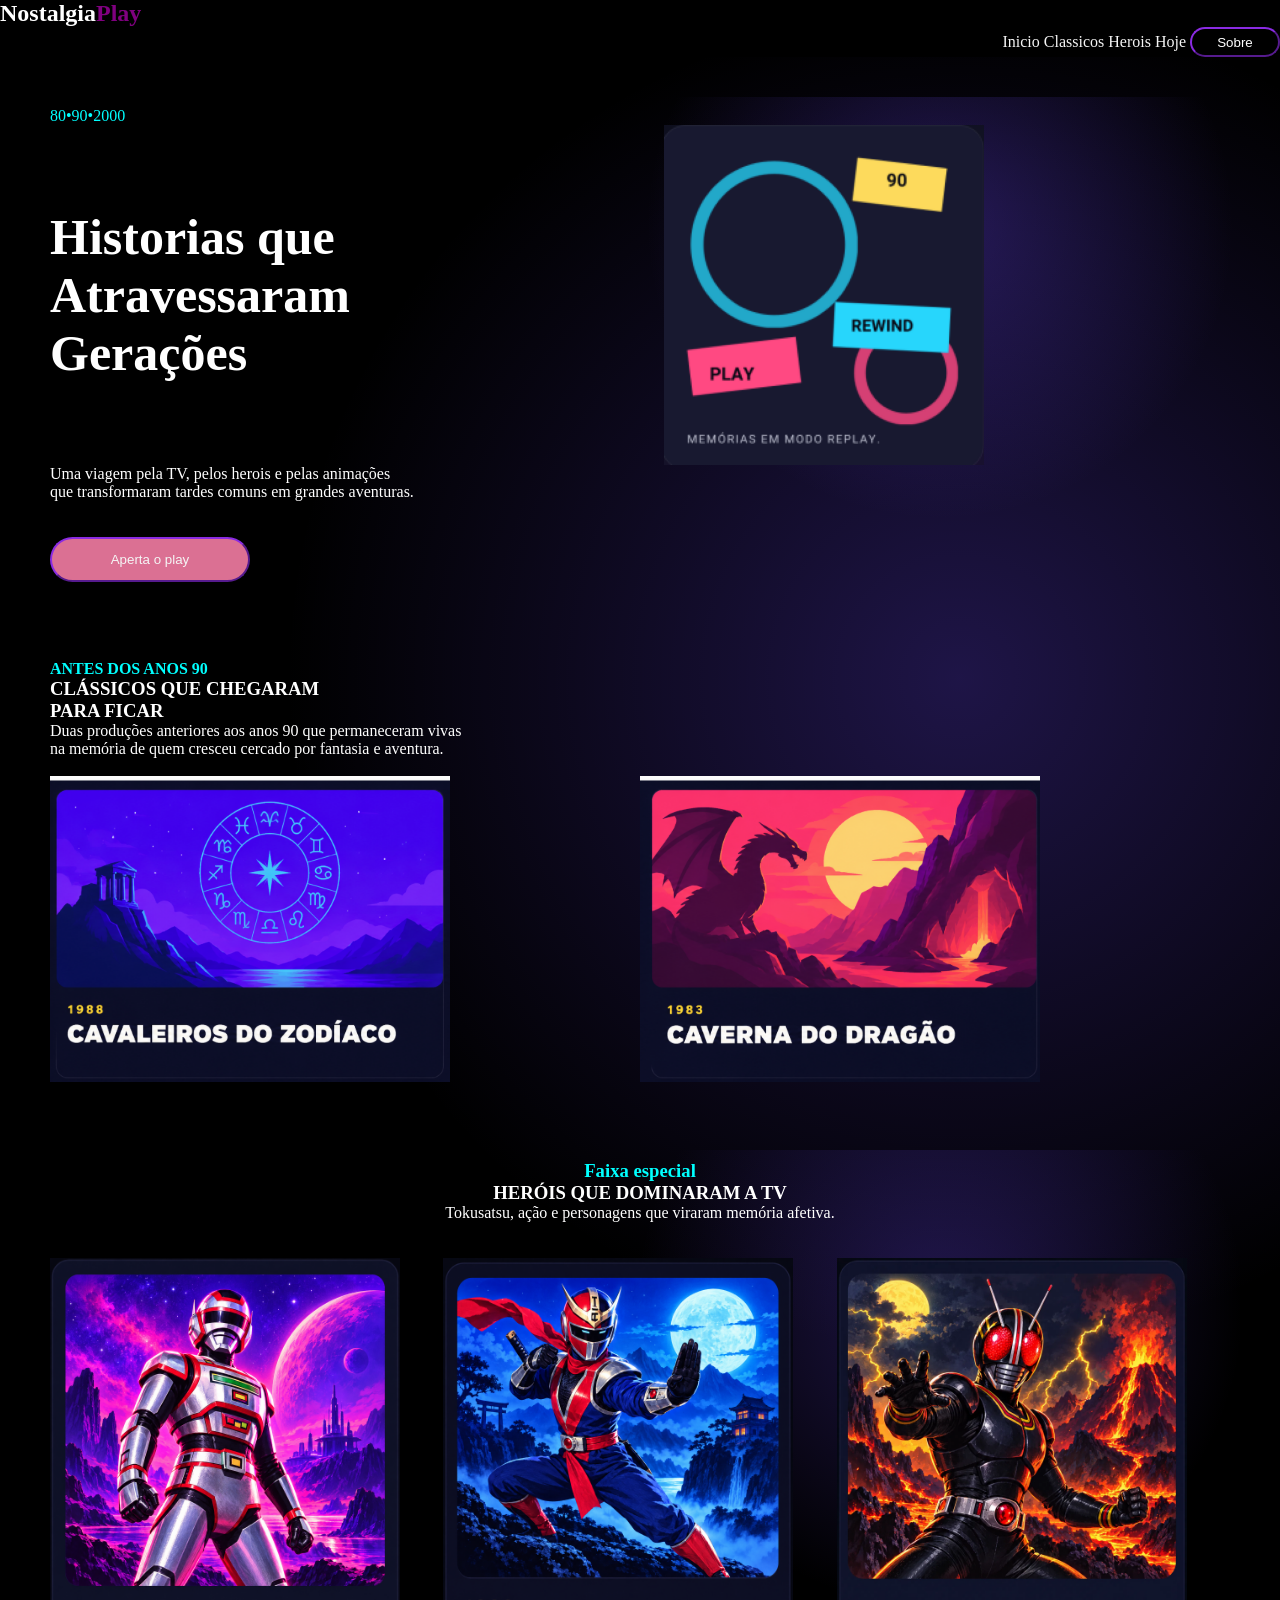
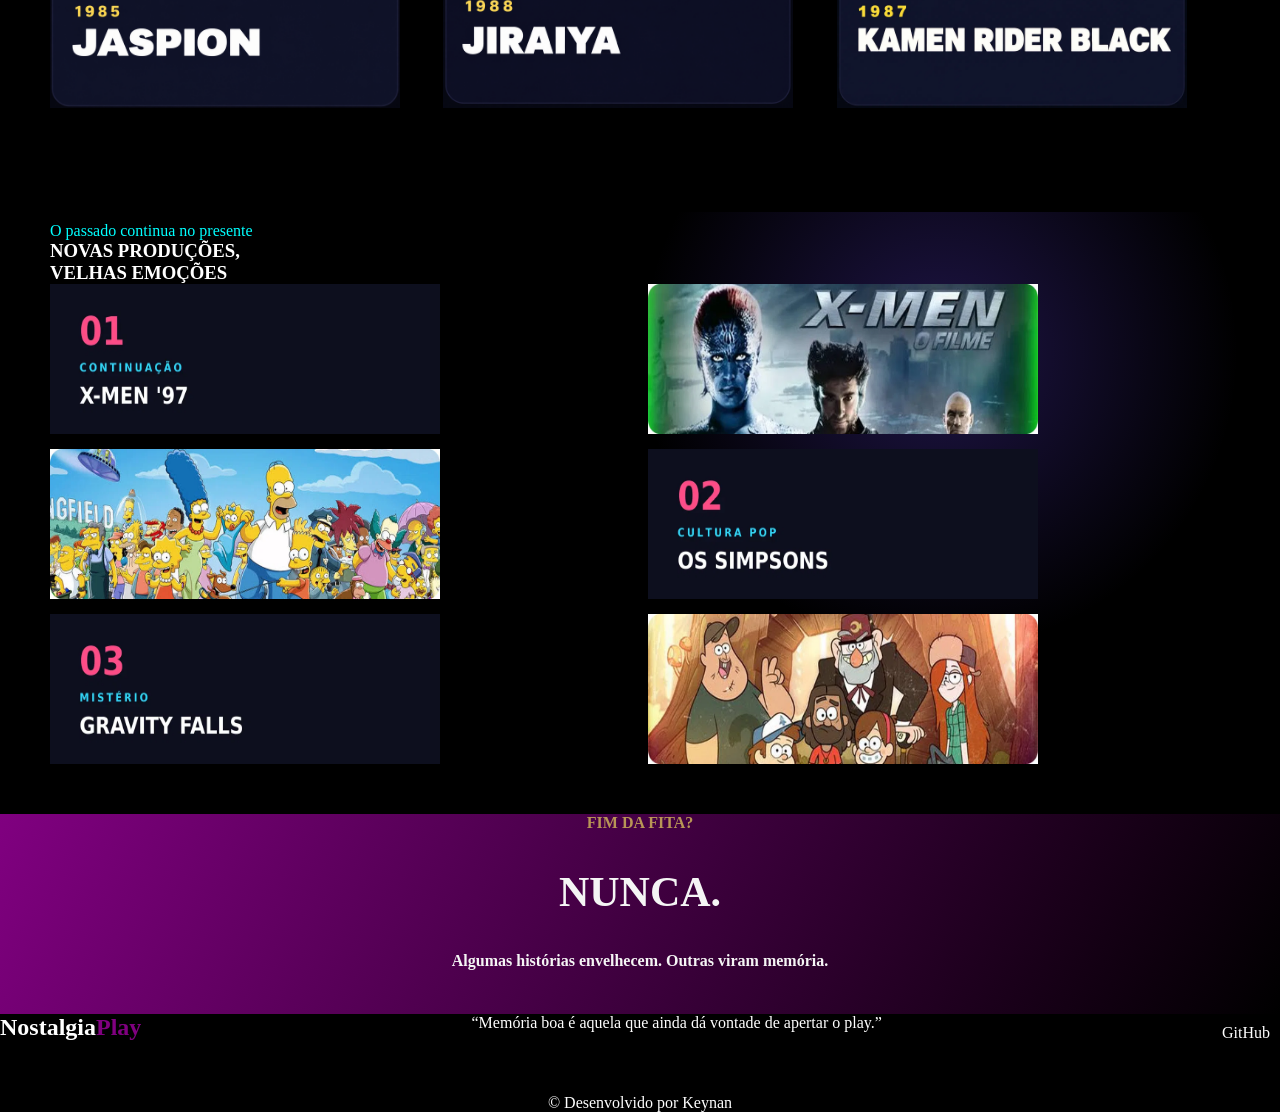
==== LIMA/Aula13-somativa/index.html @ 06929f04 "Somativa" ====
<!DOCTYPE html>
<html lang="pt-BR">
<head>
    <meta charset="UTF-8">
    <meta name="viewport" content="width=device-width, initial-scale=1.0">
    <link rel="stylesheet" href="style.css">
    <title>Somativa</title>
</head>
<body>
    <header>
        <article id="Titulo">
            <h2 >Nostalgia </h2>
         <H2 id="roxo">Play</H2>
        </article>
         
        <nav class="Inicio">
           
            
                <a href="Sobre-T">Inicio</a>
                <a href="#intro-img">Classicos</a>
                <a href="#especial-img">Herois</a>
                <a href="#atual">Hoje</a>
                <button><a href="#intro-img">Sobre</a></button>
            
            
            
            
            
            
        </nav>
        
    </header>
    <main>
            <section class="sobre">
                <p id="NUM">80•90•2000</p>
                <article id="Sobre-T">
                    
                    <h1>Historias que <br> Atravessaram <br>Gerações</h1>
                    <img src="img/Code_Generated_Image.png" alt="">

                </article>
                <article id="Sobre-Info">
                    <p>Uma viagem pela TV, pelos herois e pelas animações <br> que transformaram tardes comuns em grandes aventuras. </p> <br><br>

                    <button><a href="#intro-img">Aperta o play</a></button>

                </article>
                <br>
                
            </section>
            

            <section class="A90">
                <article class="intro">
                    <h4>ANTES DOS ANOS 90</h4>

                    <h1> CLÁSSICOS QUE CHEGARAM <br>
                    PARA FICAR</h1>
                    <p>Duas produções anteriores aos anos 90 que permaneceram vivas <br>
                    na memória de quem cresceu cercado por fantasia e aventura.</p>
                    <br>
                    <article id="intro-img">
                        <img src="img/cavaleiros_do_zodiaco_separado.png" alt="">
                        <img src="img/caverna_do_dragao_separado.png" alt="">
                    </article>
                    
                </article>
                <br>
                
            </section>
            
            <section class="especial">
                <article id="especial-1">
                    <h3 id="NUM">Faixa especial</h3>
                    <h1>HERÓIS QUE DOMINARAM A TV</h1>
                    <p>Tokusatsu, ação e personagens que viraram memória afetiva.</p>
                    <br> <br>

                    <article id="especial-img">
                        <img src="img/jaspion-card.png" alt="">
                        <img src="img/jiraiya-card.png" alt="">
                        <img src="img/MvgFvffVnYXWhLflUMYBFo_1792690731571_na1fn_L2hvbWUvdWJ1bnR1L2thbWVuLXJpZGVyLWJsYWNrLWNhcmQ.webp" alt="">
                    </article>


                </article>
                <br><br><br> 
            </section>
            

            <section class="PP">
                <article>
                    <p id="NUM">O passado continua no presente </p>
                    <h1>NOVAS PRODUÇÕES,<br>
VELHAS EMOÇÕES</h1>
                </article>
                <article class="PP-img">
                    <img id="atual" src="img/preview.webp" alt="">
                    <img src="img/x-menT.webp" alt="">
                    <img src="img/simpson-T.webp" alt="">
                    <img src="img/simpson.webp" alt="">
                    <img src="img/gravity falls.webp" alt="">
                    <img src="img/Gravity-T.webp" alt="">

                </article>
            </section>
           
            
            <section class="final">
                <article>
                    <h4 id="Laranja">FIM DA FITA?</h4> <br> <br>
                    <h1>NUNCA.</h1> <br> <br>
                    <h4>Algumas histórias envelhecem. Outras viram memória.</h4>
                </article>
            </section>
        </main>
        <footer>
            <section>
            
        <article class="footer">
            <article id="Titulo">
            <h2>Nostalgia </h2>
         <H2 id="roxo">Play</H2>
        </article>
             <p class="branco">“Memória boa é aquela que ainda dá vontade de apertar o play.”</p> <a href="https://github.com/estudantekeynan-lgtm">GitHub</a>
        </article>
        
        <article class="dev">

            <p> &copy; Desenvolvido por Keynan</p>

        </article>
            </section>

        </footer>
    
</body>
</html>
---- LIMA/Aula13-somativa/style.css ----
:root{
    --laranja:#000000;
    --amarelo:#800080;
}

body{
    background: radial-gradient( circle at 75% 25%, rgba(109,74,255,0.28),transparent 30%);
    background-color: black;
    color: white;
}

*{
    margin: 0   ;
    
    
}
#Titulo{
    color: white;
}
 #Titulo{
    display: flex;
    justify-content: flex-start;
}
#roxo{
    color: #800080;
}


header{
    background-color: black;
    margin: 0px;
    padding: 0;
}
nav{
    text-align: right;
   
    
    
}
nav a{
    color: whitesmoke;
    text-decoration: none;
}
button a{
    color: white;
}
button{
    border-radius: 30px;
    width: 90px;
    height: 30px;
    background-color: black;
    border-color: blueviolet;
     transition: transform 0.3s ease;
}

#NUM{
    color: cyan;
}

#Sobre-T p{
    color: cyan;
    
}
.sobre{
    margin: 40px;
    padding: 10px;
     background: radial-gradient( circle at 75% 25%, rgba(109,74,255,0.28),transparent 30%);
}
#Sobre-T h1{
    font-size: 50px;
}
#Sobre-T img{
    
    width: 320px;
    height: 340px;

}
#Sobre-T{
     display: grid;
  grid-template-columns: 1fr 1fr; 
  gap: 48px;                      
  align-items: center;  
}

#Sobre-Info button{
    background-color: palevioletred;
    width: 200px;
    height: 45px;
    border-radius: 30px;

}
#Sobre-Info a{
    color: whitesmoke;
    text-decoration: none;
}

.intro h4{
    color:cyan ;
}
#intro-img img{
    width: 400px;
}
#intro-img{
    
    display: grid;
    grid-template-columns: 1fr 1fr;
}
.A90{
    margin: 40px;
    padding: 10px;
     /* background: radial-gradient( circle at 75% 25%, rgba(109,74,255,0.28),transparent 30%); */
}
#especial-1 {
    text-align: center;
}
#especial-img img{
    width: 350px;
    height: 450px;
}
#especial-img{
    display: grid;
    grid-template-columns: repeat(3,1fr);
}
.especial{
    margin: 40px;
    padding: 10px;
     background: radial-gradient( circle at 75% 25%, rgba(109,74,255,0.28),transparent 30%);
}

@media (max-width: 800px) {
    #especial-img {
        grid-template-columns: 1fr;
        gap: 23px;
    }
}

.PP-img img{
    width: 390px;
    height: 150px;
}
.PP-img{
    display: grid;
    grid-template-columns: repeat(2,1fr);
    gap: 15px;
    
}

.PP{
    margin: 40px;
    padding: 10px; 
     background: radial-gradient( circle at 75% 25%, rgba(109,74,255,0.28),transparent 30%);
}
#Laranja{
    color: rgb(184, 149, 86);
}
.final{
   
    background:
        linear-gradient(
            120deg,
            var(--amarelo),
            var(--laranja));
             color: whitesmoke;
    text-align: center;
    height: 200px;

}
.final h1{
    font-size: 42px;
}
footer{
    background-color: black;
}
.footer{
    
    display: flex;
  justify-content: flex-start;
    color: white;
    justify-content: space-between;
    height: 80px;
}
.footer a{
    color: white;
    text-decoration: none;
   margin: 10px  ;
}
.dev{
    color: white;
    text-align: center;
}
img:hover{
    transform: translateY(-10px);
}
button:hover{
    transform: translateY(-10px);
}
img{
     transition: transform 0.3s ease;
}

@media (max-width: 800px) {
    #intro-img{
        grid-template-columns: 1fr;
        gap: 23px;
    }
}
@media (max-width: 800px) {
    #Sobre-T {
        grid-template-columns: 1fr;
        gap: 23px;
    }
}

@media (max-width: 800px) {
    .PP-img {
        grid-template-columns: 1fr;
        gap: 23px;
    }
}
nav a:hover{
    color: #800080;
}
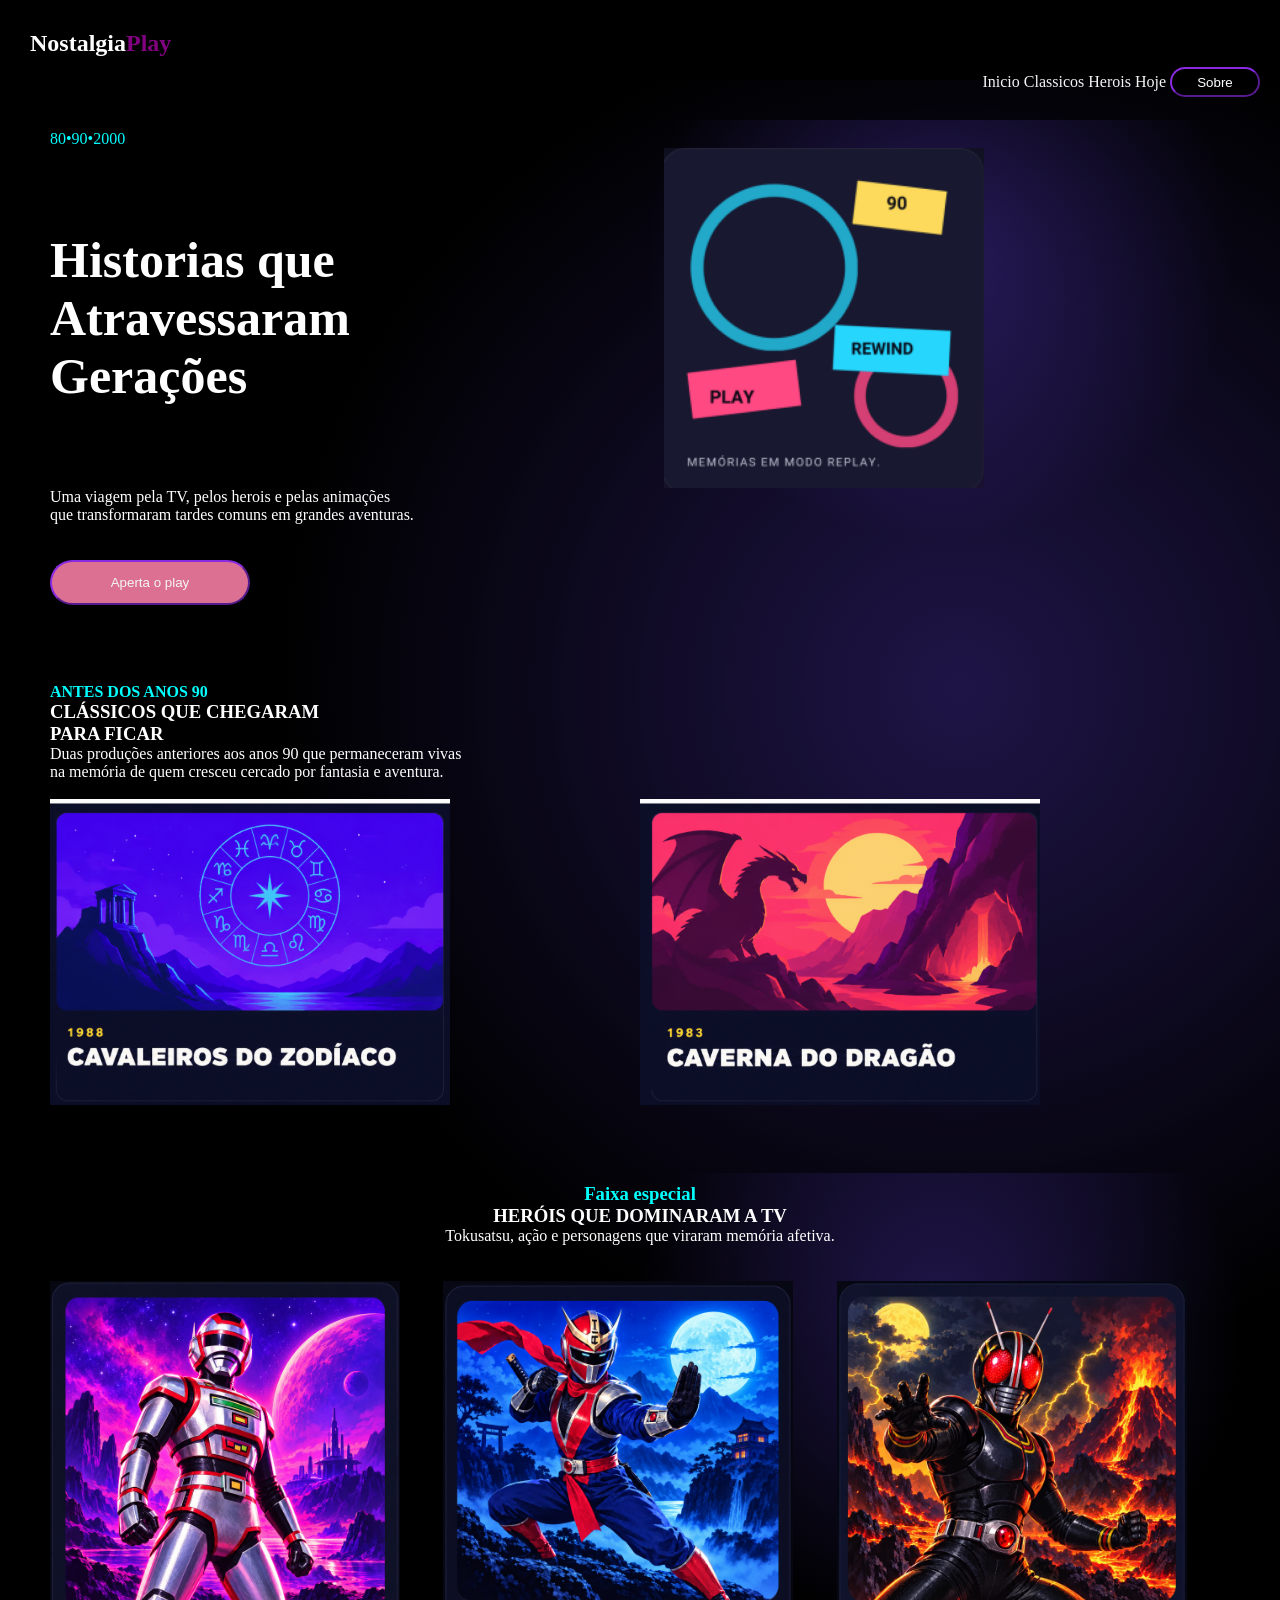
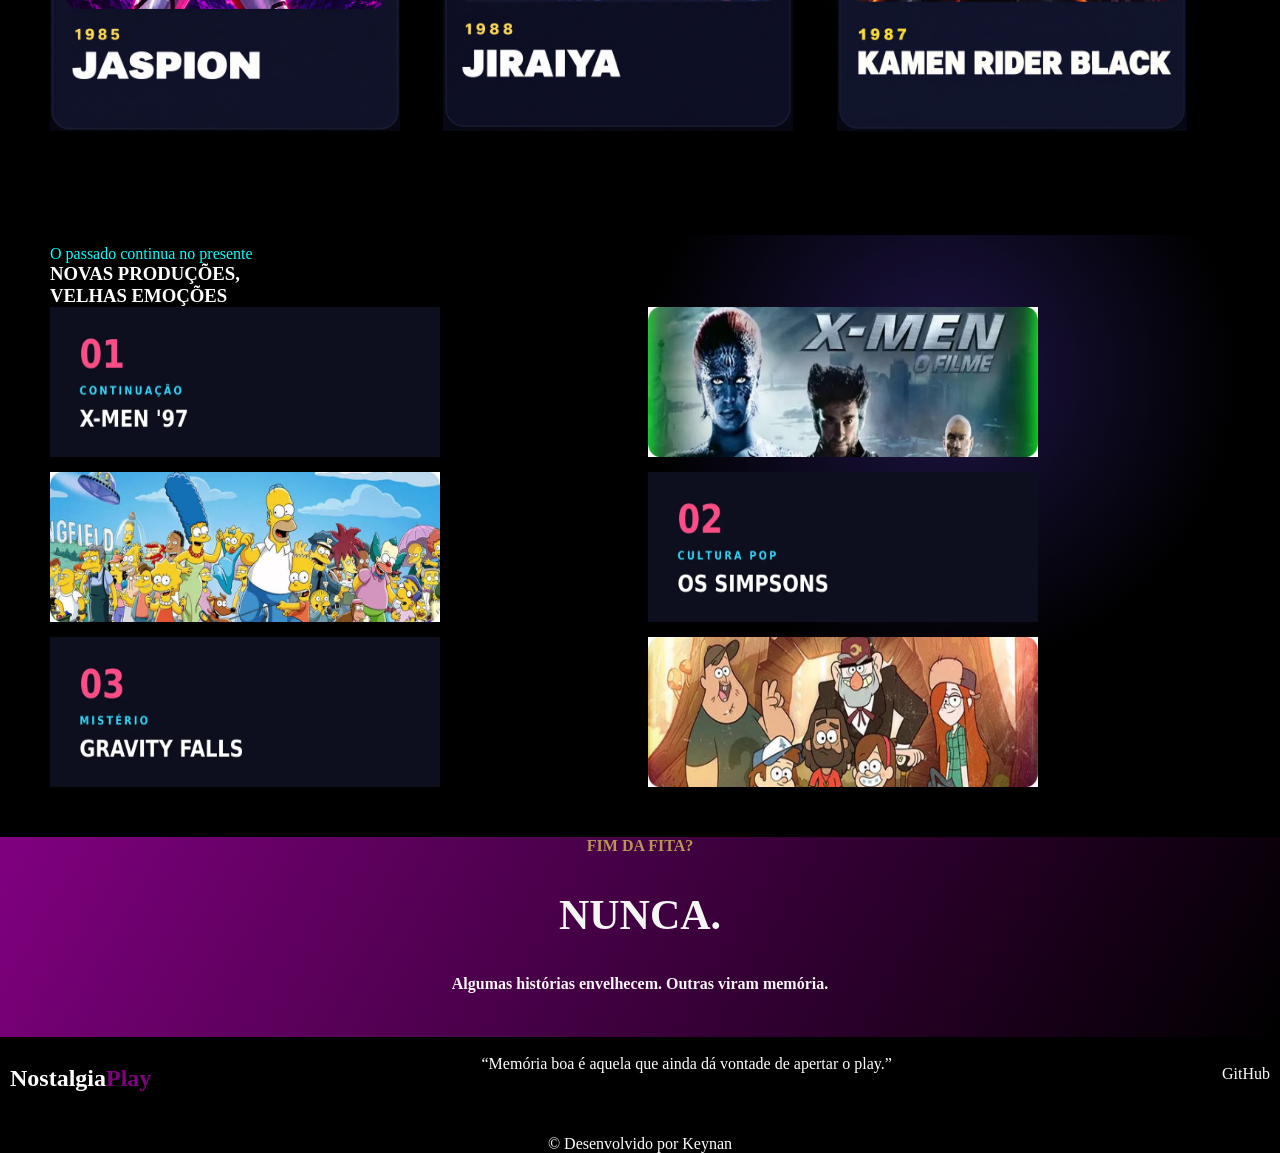
==== commit e3ccd5c6: "ajustes finais" ====
--- a/LIMA/Aula13-somativa/index.html
+++ b/LIMA/Aula13-somativa/index.html
@@ -3,7 +3,7 @@
 <head>
     <meta charset="UTF-8">
     <meta name="viewport" content="width=device-width, initial-scale=1.0">
-    <link rel="stylesheet" href="style.css">
+    <link rel="stylesheet" href="css/style.css">
     <title>Somativa</title>
 </head>
 <body>
@@ -20,7 +20,7 @@
                 <a href="#intro-img">Classicos</a>
                 <a href="#especial-img">Herois</a>
                 <a href="#atual">Hoje</a>
-                <button><a href="#intro-img">Sobre</a></button>
+                <button id="ini"><a href="#intro-img">Sobre</a></button>
             
             
             
@@ -42,7 +42,7 @@
                 <article id="Sobre-Info">
                     <p>Uma viagem pela TV, pelos herois e pelas animações <br> que transformaram tardes comuns em grandes aventuras. </p> <br><br>
 
-                    <button><a href="#intro-img">Aperta o play</a></button>
+                    <button id="aperta"><a href="#intro-img">Aperta o play</a></button>
 
                 </article>
                 <br>
@@ -116,7 +116,7 @@
         </main>
         <footer>
             <section>
-            
+            <br>
         <article class="footer">
             <article id="Titulo">
             <h2>Nostalgia </h2>
--- a/LIMA/Aula13-somativa/css/style.css
+++ b/LIMA/Aula13-somativa/css/style.css
@@ -0,0 +1,232 @@
+:root{
+    --laranja:#000000;
+    --amarelo:#800080;
+}
+
+body{
+    background: radial-gradient( circle at 75% 25%, rgba(109,74,255,0.28),transparent 30%);
+    background-color: black;
+    color: white;
+}
+
+*{
+    margin: 0   ;
+    
+    
+}
+#Titulo{
+    color: white;
+    margin: 10px;
+    
+}
+ #Titulo{
+    display: flex;
+    justify-content: flex-start;
+}
+#roxo{
+    color: #800080;
+}
+
+
+header{
+    background-color: black;
+    margin: 10px;
+    padding: 10px;
+    height: 50px;
+}
+nav{
+    text-align: right;
+   
+    
+    
+}
+nav a{
+    color: whitesmoke;
+    text-decoration: none;
+}
+button a{
+    color: white;
+}
+button{
+    border-radius: 30px;
+    width: 90px;
+    height: 30px;
+    background-color: black;
+    border-color: blueviolet;
+     transition: transform 0.3s ease;
+}
+
+#NUM{
+    color: cyan;
+}
+
+#Sobre-T p{
+    color: cyan;
+    
+}
+.sobre{
+    margin: 40px;
+    padding: 10px;
+     background: radial-gradient( circle at 75% 25%, rgba(109,74,255,0.28),transparent 30%);
+}
+#Sobre-T h1{
+    font-size: 50px;
+}
+#Sobre-T img{
+    
+    width: 320px;
+    height: 340px;
+
+}
+#Sobre-T{
+     display: grid;
+  grid-template-columns: 1fr 1fr; 
+  gap: 48px;                      
+  align-items: center;  
+}
+
+#Sobre-Info button{
+    background-color: palevioletred;
+    width: 200px;
+    height: 45px;
+    border-radius: 30px;
+
+}
+#Sobre-Info a{
+    color: whitesmoke;
+    text-decoration: none;
+}
+
+.intro h4{
+    color:cyan ;
+}
+#intro-img img{
+    width: 400px;
+}
+#intro-img{
+    
+    display: grid;
+    grid-template-columns: 1fr 1fr;
+}
+.A90{
+    margin: 40px;
+    padding: 10px;
+     /* background: radial-gradient( circle at 75% 25%, rgba(109,74,255,0.28),transparent 30%); */
+}
+#especial-1 {
+    text-align: center;
+}
+#especial-img img{
+    width: 350px;
+    height: 450px;
+}
+#especial-img{
+    display: grid;
+    grid-template-columns: repeat(3,1fr);
+}
+.especial{
+    margin: 40px;
+    padding: 10px;
+     background: radial-gradient( circle at 75% 25%, rgba(109,74,255,0.28),transparent 30%);
+}
+
+@media (max-width: 800px) {
+    #especial-img {
+        grid-template-columns: 1fr;
+        gap: 23px;
+    }
+}
+
+.PP-img img{
+    width: 390px;
+    height: 150px;
+}
+.PP-img{
+    display: grid;
+    grid-template-columns: repeat(2,1fr);
+    gap: 15px;
+    
+}
+
+.PP{
+    margin: 40px;
+    padding: 10px; 
+     background: radial-gradient( circle at 75% 25%, rgba(109,74,255,0.28),transparent 30%);
+}
+#Laranja{
+    color: rgb(184, 149, 86);
+}
+.final{
+   
+    background:
+        linear-gradient(
+            120deg,
+            var(--amarelo),
+            var(--laranja));
+             color: whitesmoke;
+    text-align: center;
+    height: 200px;
+
+}
+.final h1{
+    font-size: 42px;
+}
+footer{
+    background-color: black;
+}
+.footer{
+    
+    display: flex;
+  justify-content: flex-start;
+    color: white;
+    justify-content: space-between;
+    height: 80px;
+}
+.footer a{
+    color: white;
+    text-decoration: none;
+   margin: 10px  ;
+}
+.dev{
+    color: white;
+    text-align: center;
+}
+img:hover{
+    transform: translateY(-10px);
+}
+button:hover{
+    transform: translateY(-10px);
+    background-color: #800080;
+}
+#ini a:hover{
+    color: white;
+}
+img{
+     transition: transform 0.3s ease;
+}
+
+@media (max-width: 800px) {
+    #intro-img{
+        grid-template-columns: 1fr;
+        gap: 23px;
+    }
+}
+@media (max-width: 800px) {
+    #Sobre-T {
+        grid-template-columns: 1fr;
+        gap: 23px;
+    }
+}
+
+@media (max-width: 800px) {
+    .PP-img {
+        grid-template-columns: 1fr;
+        gap: 23px;
+    }
+}
+nav a:hover{
+    color: #800080;
+}
+#aperta:hover{
+    background-color: #800080;
+}
